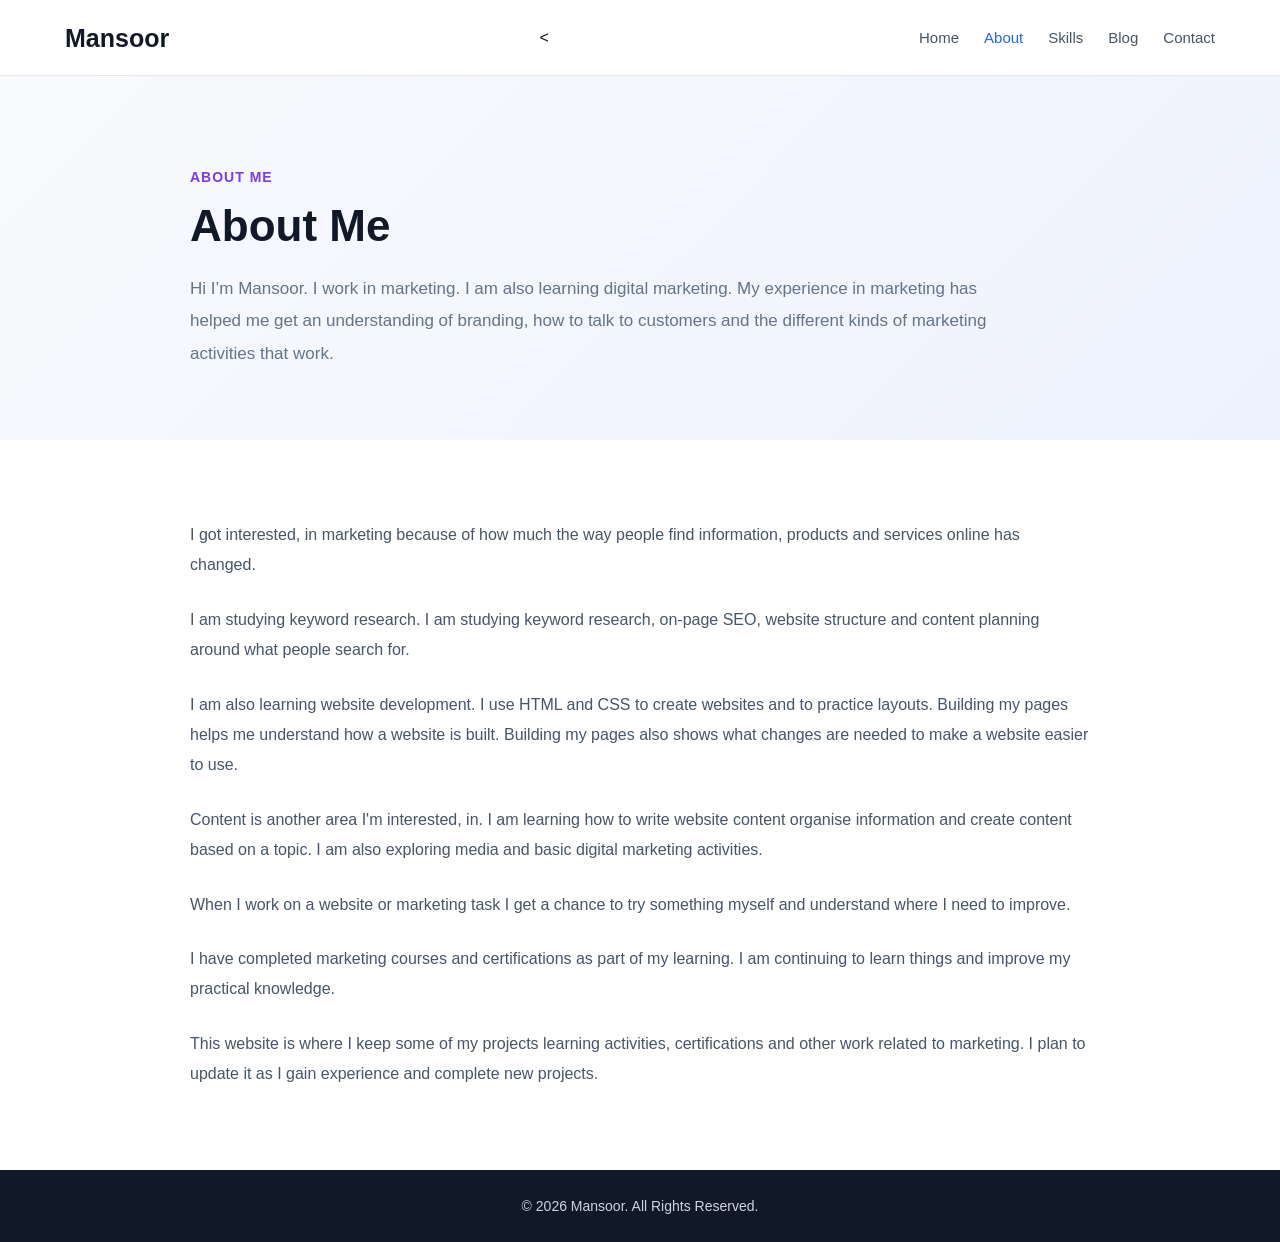
==== about.html @ fc7d1e47 "Fix About page navigation" ====
<!DOCTYPE html>
<html lang="en">

<head>
    <meta charset="UTF-8">
    <meta name="viewport" content="width=device-width, initial-scale=1.0">

    <title>About Me | Digital Marketing Professional in Kerala</title>

    <meta name="description"
        content="Learn more about Mansoor, his marketing experience, digital marketing learning, SEO, website development and practical projects.">

    <link rel="stylesheet" href="CSS/style.css">
</head>

<body>

    <!-- =========================
         Header
    ========================== -->

    <header class="header">

        <div class="container nav-container">

            <a href="index.html" class="logo">
                Mansoor
            </a>

            <<nav class="navbar">
    <a href="index.html">Home</a>
    <a href="about.html" class="active">About</a>
    <a href="skills.html">Skills</a>
    <a href="blog.html">Blog</a>
    <a href="contact.html">Contact</a>
</nav>

        </div>

    </header>


    <!-- =========================
         About Page
    ========================== -->

    <main class="about-page">

        <section class="about-hero">

            <div class="container about-hero-content">

                <p class="section-label">
                    ABOUT ME
                </p>

                <h1>
                    About Me
                </h1>

                <p class="about-hero-intro">
                    Hi I’m Mansoor. I work in marketing. I am also learning digital marketing. My experience in marketing has helped me get an understanding of branding, how to talk to customers and the different kinds of marketing activities that work.
                </p>

            </div>

        </section>


        <!-- =========================
             About Content
        ========================== -->

        <section class="about-content">

            <div class="container">

                <div class="about-text">

                    <p>
                        I got interested, in marketing because of how much the way people find information, products and services online has changed.
                    </p>

                    <p>
                        I am studying keyword research. I am studying keyword research, on-page SEO, website structure and content planning around what people search for.
                    </p>

                    <p>
                        I am also learning website development. I use HTML and CSS to create websites and to practice layouts. Building my pages helps me understand how a website is built. Building my pages also shows what changes are needed to make a website easier to use.
                    </p>

                    <p>
                        Content is another area I'm interested, in. I am learning how to write website content organise information and create content based on a topic. I am also exploring media and basic digital marketing activities.
                    </p>

                    <p>
                        When I work on a website or marketing task I get a chance to try something myself and understand where I need to improve.
                    </p>

                    <p>
                        I have completed marketing courses and certifications as part of my learning. I am continuing to learn things and improve my practical knowledge.
                    </p>

                    <p>
                        This website is where I keep some of my projects learning activities, certifications and other work related to marketing. I plan to update it as I gain experience and complete new projects.
                    </p>

                </div>

            </div>

        </section>

    </main>


    <!-- =========================
         Footer
    ========================== -->

    <footer class="footer">

        <div class="container">

            <p>
                © 2026 Mansoor. All Rights Reserved.
            </p>

        </div>

    </footer>


    <script src="js/script.js"></script>

</body>

</html>
---- CSS/style.css ----
/* ================================
   GENERAL RESET
================================ */

* {
    margin: 0;
    padding: 0;
    box-sizing: border-box;
}

html {
    scroll-behavior: smooth;
}

body {
    font-family: Arial, Helvetica, sans-serif;
    line-height: 1.6;
    color: #111827;
    background: #ffffff;
}

a {
    text-decoration: none;
    color: inherit;
}

img {
    max-width: 100%;
    display: block;
}

.container {
    width: 90%;
    max-width: 1150px;
    margin: 0 auto;
}


/* ================================
   HEADER
================================ */

.header {
    background: #ffffff;
    border-bottom: 1px solid #e5e7eb;
    position: sticky;
    top: 0;
    z-index: 1000;
}

.nav-container {
    min-height: 75px;
    display: flex;
    align-items: center;
    justify-content: space-between;
    gap: 30px;
}

.logo {
    font-size: 25px;
    font-weight: 700;
    color: #111827;
}

.navbar {
    display: flex;
    align-items: center;
    gap: 25px;
}

.navbar a {
    font-size: 15px;
    color: #475569;
    transition: 0.3s ease;
}

.navbar a:hover,
.navbar a.active {
    color: #2563eb;
}


/* ================================
   HERO SECTION
================================ */

.hero {
    padding: 95px 0;
    background: linear-gradient(135deg, #f8fafc 0%, #eef2ff 100%);
}

.hero-content {
    display: grid;
    grid-template-columns: minmax(0, 1fr) 350px;
    align-items: center;
    gap: 60px;
}

.hero-text {
    min-width: 0;
}

.hero-small-title {
    font-size: 18px;
    color: #2563eb;
    font-weight: 600;
    margin-bottom: 12px;
}

.hero h1 {
    font-size: 52px;
    line-height: 1.15;
    color: #111827;
    margin-bottom: 18px;
}

.hero h2 {
    font-size: 22px;
    font-weight: 500;
    color: #475569;
    margin-bottom: 20px;
}

.hero-description {
    max-width: 650px;
    color: #64748b;
    font-size: 17px;
    margin-bottom: 30px;
}

.hero-buttons {
    display: flex;
    gap: 15px;
    flex-wrap: wrap;
}


/* ================================
   HERO IMAGE
================================ */

.hero-image {
    width: 350px;
    display: flex;
    justify-content: center;
    align-items: center;
}

.hero-image img {
    width: 350px;
    height: 400px;
    object-fit: cover;
    border-radius: 16px;
    border: 1px solid #c7d2fe;
}


/* ================================
   BUTTONS
================================ */

.btn {
    display: inline-block;
    padding: 13px 25px;
    border-radius: 7px;
    font-size: 15px;
    font-weight: 600;
    transition: 0.3s ease;
}

.primary-btn {
    background: #2563eb;
    color: #ffffff;
}

.primary-btn:hover {
    background: #1d4ed8;
    transform: translateY(-2px);
}

.secondary-btn {
    border: 1px solid #2563eb;
    color: #2563eb;
    background: #ffffff;
}

.secondary-btn:hover {
    background: #2563eb;
    color: #ffffff;
}


/* ================================
   COMMON SECTIONS
================================ */

.intro,
.skills-preview,
.projects-preview,
.contact-cta {
    padding: 80px 0;
}

.section-label {
    color: #7c3aed;
    font-size: 14px;
    font-weight: 700;
    text-transform: uppercase;
    letter-spacing: 1px;
    margin-bottom: 10px;
}

.intro h2,
.skills-preview h2,
.projects-preview h2,
.contact-cta h2 {
    font-size: 34px;
    line-height: 1.25;
    color: #111827;
    margin-bottom: 20px;
}

.intro p,
.projects-preview p {
    max-width: 800px;
    color: #64748b;
    font-size: 16px;
    margin-bottom: 18px;
}


/* ================================
   TEXT LINK
================================ */

.text-link {
    display: inline-block;
    margin-top: 10px;
    color: #2563eb;
    font-weight: 600;
}

.text-link:hover {
    color: #7c3aed;
}


/* ================================
   SKILLS SECTION
================================ */

.skills-preview {
    background: #f8fafc;
}

.skills-grid {
    display: grid;
    grid-template-columns: repeat(4, 1fr);
    gap: 20px;
    margin-top: 35px;
}

.skill-card {
    background: #ffffff;
    padding: 28px 22px;
    border: 1px solid #e5e7eb;
    border-radius: 12px;
    transition: 0.3s ease;
}

.skill-card:hover {
    transform: translateY(-6px);
    border-color: #c7d2fe;
    box-shadow: 0 12px 30px rgba(37, 99, 235, 0.10);
}

.skill-card h3 {
    font-size: 20px;
    color: #111827;
    margin-bottom: 12px;
}

.skill-card p {
    color: #64748b;
    font-size: 15px;
    line-height: 1.7;
}


/* ================================
   PROJECTS SECTION
================================ */

.projects-preview {
    text-align: center;
    background: #ffffff;
}

.projects-preview p {
    margin-left: auto;
    margin-right: auto;
    margin-bottom: 28px;
}


/* ================================
   CONTACT CTA
================================ */

.contact-cta {
    background: linear-gradient(135deg, #2563eb 0%, #7c3aed 100%);
    text-align: center;
    color: #ffffff;
}

.contact-cta h2 {
    color: #ffffff;
}

.contact-cta p {
    max-width: 700px;
    margin: 0 auto 25px;
    color: #eef2ff;
    font-size: 16px;
}

.contact-cta .primary-btn {
    background: #ffffff;
    color: #2563eb;
}

.contact-cta .primary-btn:hover {
    background: #f1f5f9;
}


/* ================================
   FOOTER
================================ */

.footer {
    background: #111827;
    color: #ffffff;
    text-align: center;
    padding: 25px 0;
}

.footer p {
    font-size: 14px;
    color: #cbd5e1;
}


/* ================================
   SKILLS PAGE
================================ */

.page-header {
    padding: 90px 0 60px;
    background: linear-gradient(135deg, #f8fafc, #eef2ff);
    text-align: center;
}

.page-header .section-label {
    margin-bottom: 12px;
}

.page-header h1 {
    font-size: 42px;
    margin-bottom: 18px;
    color: #111827;
}

.page-header p {
    max-width: 700px;
    margin: 0 auto;
    color: #64748b;
    line-height: 1.8;
    font-size: 17px;
}

.skills-section {
    padding: 80px 0;
    background: #ffffff;
}

.skill-detail {
    max-width: 900px;
    margin: 0 auto 28px;
    padding: 32px 36px;
    background: #f8fafc;
    border: 1px solid #e2e8f0;
    border-radius: 14px;
    transition: 0.3s ease;
}

.skill-detail:hover {
    transform: translateY(-4px);
    border-color: #c7d2fe;
    box-shadow: 0 10px 30px rgba(37, 99, 235, 0.08);
}

.skill-detail h2 {
    margin-bottom: 14px;
    color: #2563eb;
    font-size: 24px;
}

.skill-detail p {
    margin: 0;
    color: #475569;
    line-height: 1.8;
    font-size: 16px;
}


/* ================================
   ABOUT PAGE
================================ */

.about-page {
    background: #ffffff;
}

.about-hero {
    padding: 90px 0 70px;
    background: linear-gradient(135deg, #f8fafc 0%, #eef2ff 100%);
}

.about-hero-content {
    max-width: 900px;
}

.about-hero .section-label {
    margin-bottom: 12px;
}

.about-hero h1 {
    font-size: 44px;
    line-height: 1.2;
    color: #111827;
    margin-bottom: 20px;
}

.about-hero-intro {
    max-width: 800px;
    color: #64748b;
    font-size: 17px;
    line-height: 1.9;
}

.about-content {
    padding: 80px 0;
    background: #ffffff;
}

.about-text {
    max-width: 900px;
    margin: 0 auto;
}

.about-text p {
    color: #475569;
    font-size: 16px;
    line-height: 1.9;
    margin-bottom: 24px;
}

.about-text p:last-child {
    margin-bottom: 0;
}

.about-highlight {
    margin-top: 30px;
    padding: 22px 25px;
    border-left: 4px solid #7c3aed;
    background: #f5f3ff;
    border-radius: 8px;
}

.about-highlight p {
    margin: 0;
    color: #4c1d95;
}


/* ================================
   BLOG PAGE
================================ */

.blog-page {
    padding: 80px 0;
    background: #ffffff;
}

.blog-header {
    padding: 90px 0 60px;
    background: linear-gradient(135deg, #f8fafc, #eef2ff);
}

.blog-header-content {
    max-width: 850px;
}

.blog-header .section-label {
    margin-bottom: 12px;
}

.blog-header h1 {
    font-size: 44px;
    line-height: 1.2;
    color: #111827;
    margin-bottom: 20px;
}

.blog-header p {
    max-width: 750px;
    color: #64748b;
    font-size: 17px;
    line-height: 1.8;
}

.blog-content {
    max-width: 900px;
    margin: 0 auto;
}

.blog-post {
    padding: 35px 0;
    border-bottom: 1px solid #e5e7eb;
}

.blog-post:last-child {
    border-bottom: none;
}

.blog-post h2 {
    color: #2563eb;
    font-size: 27px;
    line-height: 1.3;
    margin-bottom: 18px;
}

.blog-post p {
    color: #475569;
    font-size: 16px;
    line-height: 1.9;
    margin-bottom: 20px;
}

.blog-post p:last-child {
    margin-bottom: 0;
}

.blog-highlight {
    margin: 20px 0 0;
    padding: 22px 25px;
    background: #f5f3ff;
    border-left: 4px solid #7c3aed;
    border-radius: 8px;
}

.blog-highlight p {
    margin: 0;
    color: #4c1d95;
}


/* ================================
   CONTACT PAGE
================================ */

.contact-page {
    background: #ffffff;
}

.contact-hero {
    padding: 90px 0 65px;
    background: linear-gradient(135deg, #f8fafc 0%, #eef2ff 100%);
}

.contact-hero h1 {
    font-size: 44px;
    line-height: 1.2;
    color: #111827;
    margin-bottom: 20px;
}

.contact-intro {
    max-width: 800px;
    color: #64748b;
    font-size: 17px;
    line-height: 1.9;
}

.contact-content {
    padding: 80px 0;
    background: #ffffff;
}

.contact-grid {
    display: grid;
    grid-template-columns: 1fr 1fr;
    gap: 50px;
    align-items: start;
}

.contact-info {
    padding: 35px;
    background: #f8fafc;
    border: 1px solid #e2e8f0;
    border-radius: 16px;
}

.contact-info h2 {
    color: #111827;
    font-size: 28px;
    margin-bottom: 20px;
}

.contact-info > p {
    color: #475569;
    font-size: 16px;
    line-height: 1.9;
    margin-bottom: 30px;
}

.contact-item {
    padding: 20px 0;
    border-top: 1px solid #e2e8f0;
}

.contact-item h3 {
    color: #2563eb;
    font-size: 18px;
    margin-bottom: 8px;
}

.contact-item p {
    color: #64748b;
    font-size: 15px;
    line-height: 1.7;
}

.interest-list {
    list-style: none;
    padding: 0;
    margin: 0;
}

.interest-list li {
    position: relative;
    padding: 7px 0 7px 20px;
    color: #64748b;
    font-size: 15px;
}

.interest-list li::before {
    content: "•";
    position: absolute;
    left: 0;
    color: #7c3aed;
    font-weight: 700;
}

.contact-form-box {
    background: #ffffff;
    padding: 35px;
    border: 1px solid #e2e8f0;
    border-radius: 16px;
}

.contact-form-box h2 {
    color: #111827;
    font-size: 28px;
    margin-bottom: 15px;
}

.contact-form-box > p {
    color: #64748b;
    font-size: 15px;
    line-height: 1.8;
    margin-bottom: 30px;
}

.contact-form {
    width: 100%;
}

.form-group {
    margin-bottom: 20px;
}

.form-group label {
    display: block;
    margin-bottom: 8px;
    color: #111827;
    font-size: 15px;
    font-weight: 600;
}

.form-group input,
.form-group textarea {
    width: 100%;
    padding: 13px 15px;
    border: 1px solid #cbd5e1;
    border-radius: 7px;
    background: #ffffff;
    color: #111827;
    font-family: Arial, Helvetica, sans-serif;
    font-size: 15px;
    outline: none;
    transition: 0.3s ease;
}

.form-group input:focus,
.form-group textarea:focus {
    border-color: #2563eb;
    box-shadow: 0 0 0 3px rgba(37, 99, 235, 0.08);
}

.form-group textarea {
    resize: vertical;
    min-height: 160px;
}

.contact-form .btn {
    border: none;
    cursor: pointer;
}


/* ================================
   TABLET
================================ */

@media (max-width: 900px) {

    .navbar {
        gap: 15px;
    }

    .navbar a {
        font-size: 14px;
    }

    .hero-content {
        grid-template-columns: minmax(0, 1fr) 280px;
        gap: 35px;
    }

    .hero h1 {
        font-size: 42px;
    }

    .hero-image {
        width: 280px;
    }

    .hero-image img {
        width: 280px;
        height: 330px;
    }

    .skills-grid {
        grid-template-columns: repeat(2, 1fr);
    }
}


/* ================================
   MOBILE
================================ */

@media (max-width: 700px) {

    .nav-container {
        min-height: 75px;
        padding: 15px 0;
    }

    .navbar {
        gap: 12px 18px;
        justify-content: center;
        flex-wrap: wrap;
    }

    .navbar a {
        font-size: 14px;
    }

    .hero {
        padding: 60px 0;
    }

    .hero-content {
        display: flex;
        flex-direction: column;
        text-align: center;
        gap: 35px;
    }

    .hero-text {
        width: 100%;
    }

    .hero h1 {
        font-size: 36px;
    }

    .hero h2 {
        font-size: 19px;
    }

    .hero-description {
        font-size: 16px;
        margin-left: auto;
        margin-right: auto;
    }

    .hero-buttons {
        justify-content: center;
    }

    .hero-image {
        width: 100%;
        display: flex;
        justify-content: center;
        align-items: center;
    }

    .hero-image img {
        width: 320px;
        max-width: 100%;
        height: 360px;
    }

    .intro,
    .skills-preview,
    .projects-preview,
    .contact-cta {
        padding: 60px 0;
    }

    .intro h2,
    .skills-preview h2,
    .projects-preview h2,
    .contact-cta h2 {
        font-size: 28px;
    }

    .skills-grid {
        grid-template-columns: 1fr;
    }

    .page-header {
        padding: 65px 20px 45px;
    }

    .page-header h1 {
        font-size: 32px;
    }

    .skills-section {
        padding: 50px 20px;
    }

    .skill-detail {
        padding: 25px 22px;
        margin-bottom: 20px;
    }

    .skill-detail h2 {
        font-size: 21px;
    }

    .skill-detail p {
        font-size: 15px;
    }

    .about-hero {
        padding: 65px 20px 50px;
    }

    .about-hero h1 {
        font-size: 34px;
    }

    .about-hero-intro {
        font-size: 16px;
    }

    .about-content {
        padding: 55px 20px;
    }

    .about-text p {
        font-size: 15px;
    }

    .blog-header {
        padding: 65px 20px 50px;
    }

    .blog-header h1 {
        font-size: 34px;
    }

    .blog-header p {
        font-size: 16px;
    }

    .blog-page {
        padding: 50px 20px;
    }

    .blog-content {
        max-width: 100%;
    }

    .blog-post {
        padding: 28px 0;
    }

    .blog-post h2 {
        font-size: 23px;
    }

    .blog-post p {
        font-size: 15px;
    }

    .contact-hero {
        padding: 65px 20px 50px;
    }

    .contact-hero h1 {
        font-size: 34px;
    }

    .contact-intro {
        font-size: 16px;
    }

    .contact-content {
        padding: 55px 20px;
    }

    .contact-grid {
        grid-template-columns: 1fr;
        gap: 30px;
    }

    .contact-info,
    .contact-form-box {
        padding: 28px 22px;
    }

    .contact-info h2,
    .contact-form-box h2 {
        font-size: 24px;
    }
}


/* ================================
   SMALL MOBILE
================================ */

@media (max-width: 450px) {

    .container {
        width: 92%;
    }

    .logo {
        font-size: 23px;
    }

    .navbar {
        gap: 10px 14px;
    }

    .navbar a {
        font-size: 13px;
    }

    .hero h1 {
        font-size: 31px;
    }

    .hero h2 {
        font-size: 18px;
    }

    .btn {
        width: 100%;
        text-align: center;
    }

    .hero-buttons {
        width: 100%;
    }

    .hero-image img {
        width: 280px;
        height: 320px;
    }

    .page-header h1,
    .about-hero h1,
    .blog-header h1,
    .contact-hero h1 {
        font-size: 30px;
    }

    .blog-page {
        padding: 45px 18px;
    }

    .blog-post h2 {
        font-size: 21px;
    }

    .contact-info,
    .contact-form-box {
        padding: 24px 18px;
    }

    .contact-info h2,
    .contact-form-box h2 {
        font-size: 22px;
    }

    .form-group input,
    .form-group textarea {
        font-size: 14px;
    }
}
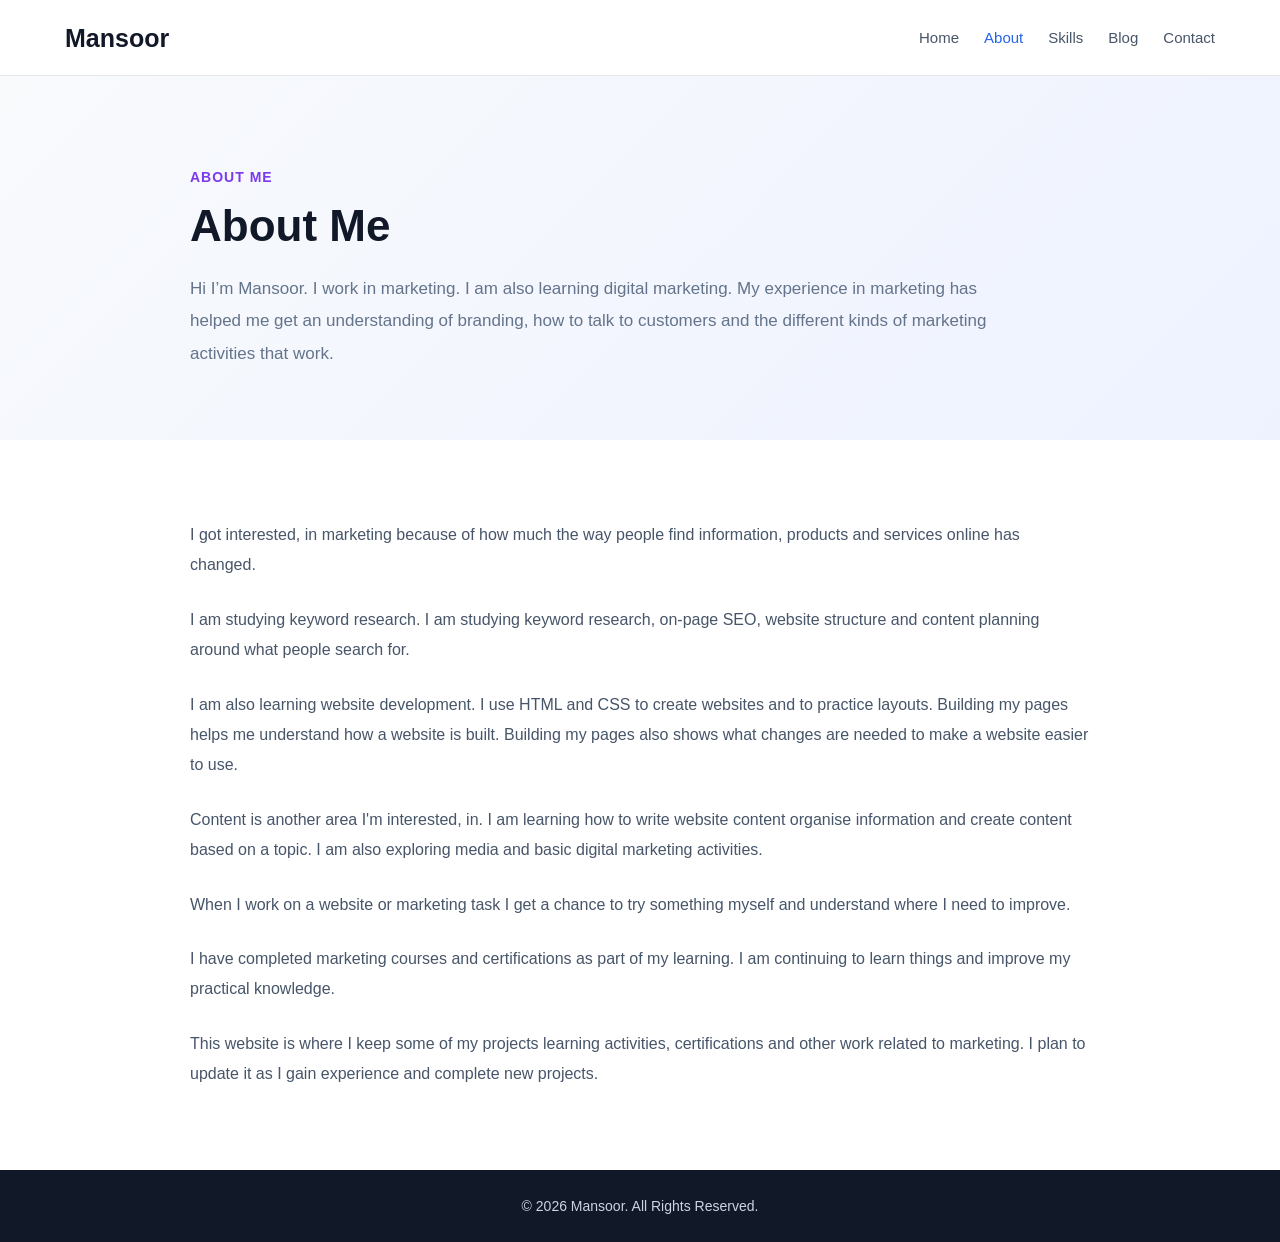
==== commit 53aa8494: "image" ====
--- a/about.html
+++ b/about.html
@@ -27,7 +27,7 @@
                 Mansoor
             </a>
 
-            <<nav class="navbar">
+            <nav class="navbar">
     <a href="index.html">Home</a>
     <a href="about.html" class="active">About</a>
     <a href="skills.html">Skills</a>
--- a/CSS/style.css
+++ b/CSS/style.css
@@ -1036,4 +1036,30 @@
     .form-group textarea {
         font-size: 14px;
     }
+}
+
+@media (max-width: 900px) {
+    .contact-grid {
+        grid-template-columns: 1fr;
+        gap: 30px;
+    }
+}
+
+@media (max-width: 700px) {
+    .contact-hero {
+        padding: 55px 0 40px;
+    }
+
+    .contact-hero h1 {
+        font-size: 34px;
+    }
+
+    .contact-content {
+        padding: 45px 0;
+    }
+
+    .contact-info,
+    .contact-form-box {
+        padding: 22px;
+    }
 }
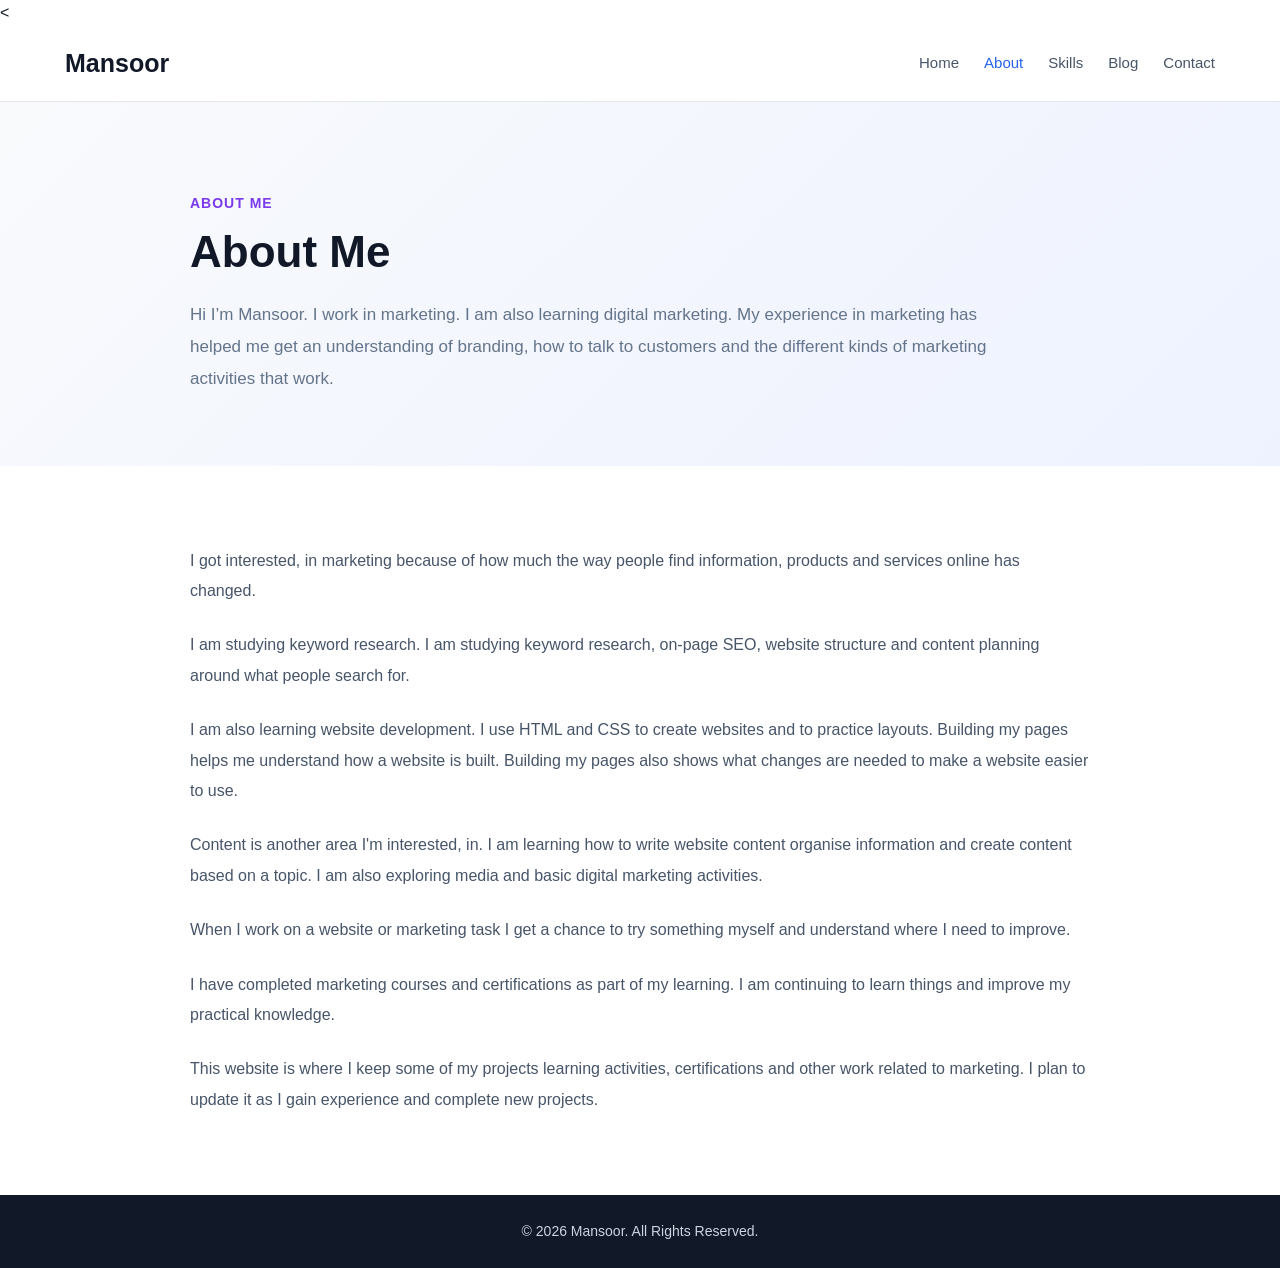
==== commit a64ae4cc: "Add canonical URLs for SEO" ====
--- a/about.html
+++ b/about.html
@@ -3,14 +3,35 @@
 
 <head>
     <meta charset="UTF-8">
+
+    <script type="text/javascript">
+    (function(c,l,a,r,i,t,y){
+        c[a]=c[a]||function(){(c[a].q=c[a].q||[]).push(arguments)};
+        t=l.createElement(r);t.async=1;t.src="https://www.clarity.ms/tag/"+i;
+        y=l.getElementsByTagName(r)[0];y.parentNode.insertBefore(t,y);
+    })(window, document, "clarity", "script", "yx1mmnayr7");
+</script>
+
     <meta name="viewport" content="width=device-width, initial-scale=1.0">
 
-    <title>About Me | Digital Marketing Professional in Kerala</title>
+    <<title>About Mansoor | Digital Marketing Professional</title>
 
-    <meta name="description"
-        content="Learn more about Mansoor, his marketing experience, digital marketing learning, SEO, website development and practical projects.">
+<meta name="description" content="Learn about Mansoor, a digital marketing professional developing skills in SEO, website development, content marketing and practical digital projects.">
 
     <link rel="stylesheet" href="CSS/style.css">
+
+    
+<!-- Google tag (gtag.js) -->
+<script async src="https://www.googletagmanager.com/gtag/js?id=G-HYNZ5QXBGD"></script>
+<script>
+  window.dataLayer = window.dataLayer || [];
+  function gtag(){dataLayer.push(arguments);}
+  gtag('js', new Date());
+  gtag('config', 'G-HYNZ5QXBGD');
+</script>
+
+<link rel="canonical" href="https://mansoorvstar-lgtm.github.io/digital-marketing-portfolio/about.html">
+
 </head>
 
 <body>
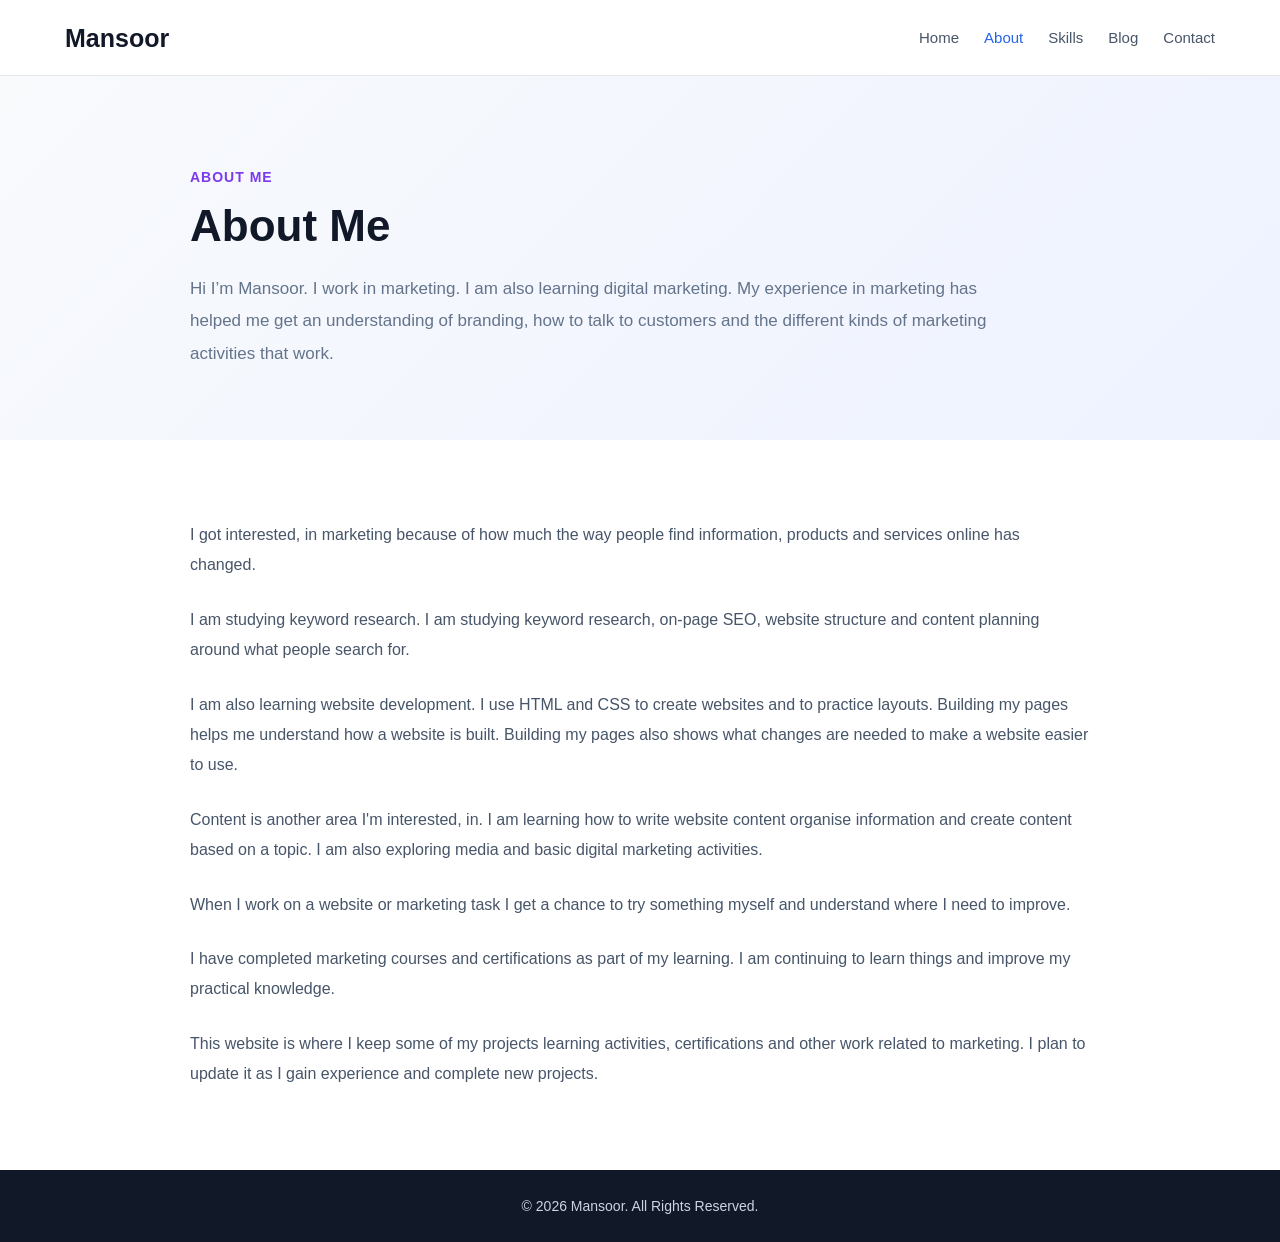
==== commit 1e801e14: "New" ====
--- a/about.html
+++ b/about.html
@@ -14,9 +14,14 @@
 
     <meta name="viewport" content="width=device-width, initial-scale=1.0">
 
-    <<title>About Mansoor | Digital Marketing Professional</title>
+    <title>About Mansoor | Digital Marketing Professional</title>
 
 <meta name="description" content="Learn about Mansoor, a digital marketing professional developing skills in SEO, website development, content marketing and practical digital projects.">
+
+<meta property="og:title" content="About Mansoor | Digital Marketing Professional">
+<meta property="og:description" content="Learn about Mansoor's digital marketing journey, SEO practice, website development and practical projects.">
+<meta property="og:url" content="https://mansoorvstar-lgtm.github.io/digital-marketing-portfolio/about.html">
+<meta property="og:type" content="website">
 
     <link rel="stylesheet" href="CSS/style.css">
 
--- a/CSS/style.css
+++ b/CSS/style.css
@@ -1062,4 +1062,49 @@
     .contact-form-box {
         padding: 22px;
     }
-}+}
+```css
+/* Mobile Hamburger Menu */
+
+.menu-toggle {
+    display: none;
+}
+
+.menu-icon {
+    display: none;
+    font-size: 28px;
+    cursor: pointer;
+    color: #2563eb;
+}
+
+@media (max-width: 768px) {
+    .nav-container {
+        position: relative;
+        flex-wrap: wrap;
+        justify-content: space-between;
+        align-items: center;
+    }
+
+    .menu-icon {
+        display: block;
+    }
+
+    .navbar {
+         display: none !important;
+        width: 100%;
+        flex-direction: column;
+        gap: 0;
+        padding-top: 15px;
+    }
+
+    .navbar a {
+        display: block;
+        padding: 12px 0;
+    }
+
+    .menu-toggle:checked ~ .navbar {
+    display: flex !important;
+}
+    }
+}
+```
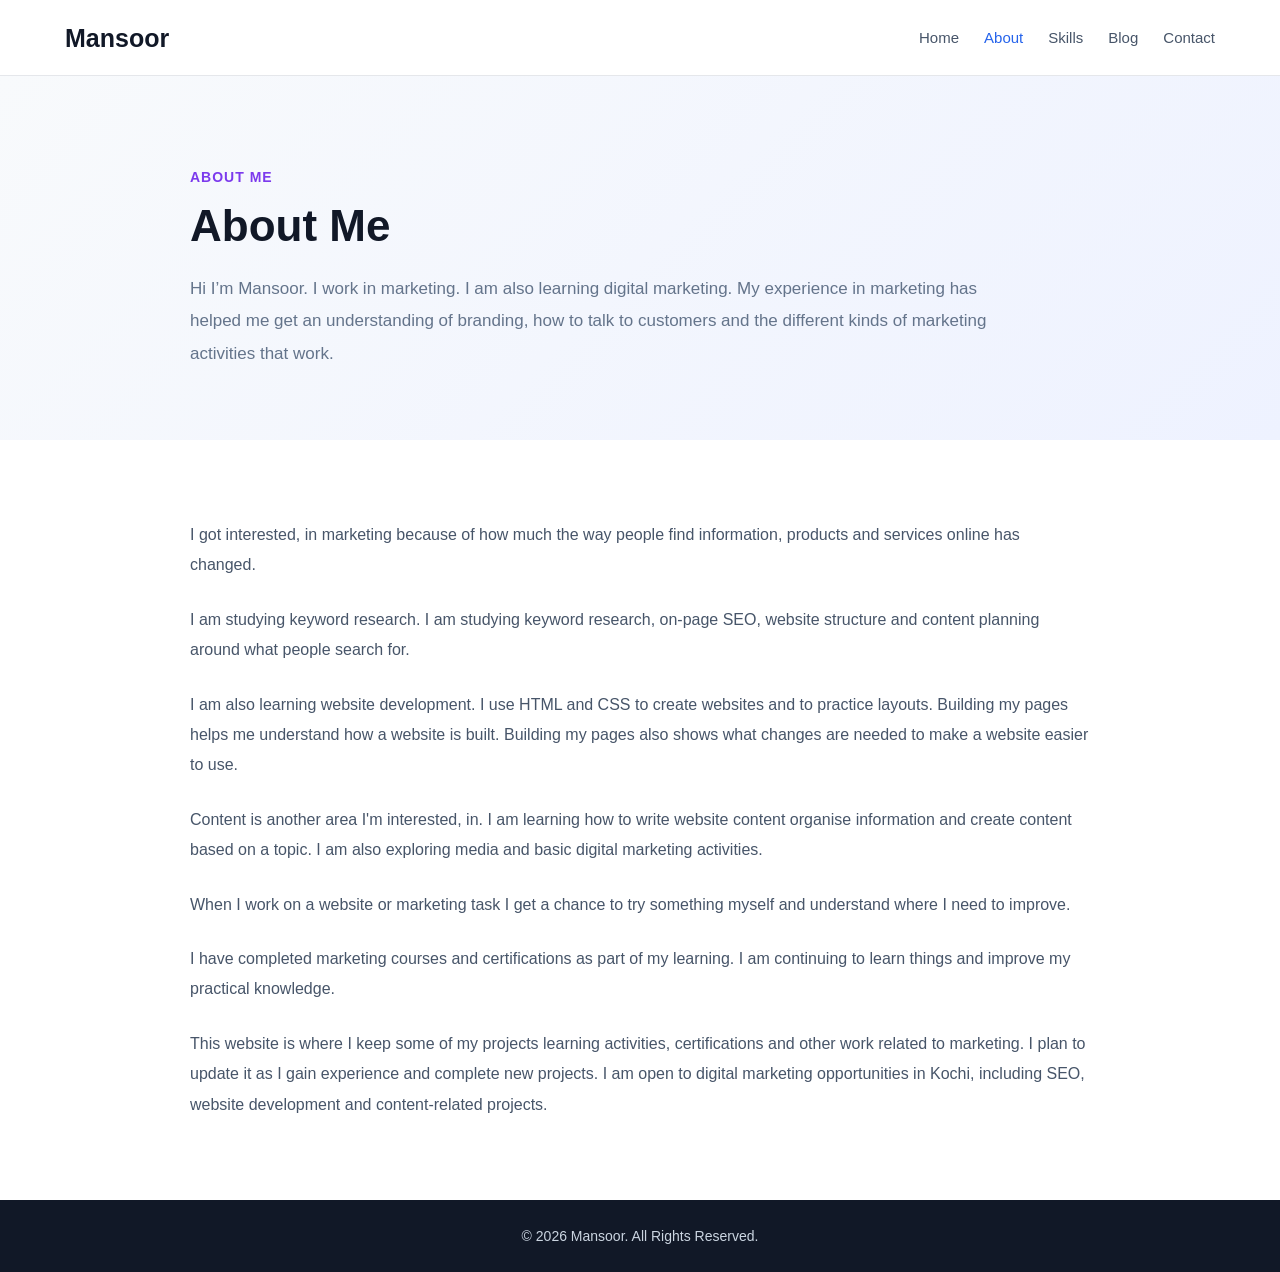
==== commit 87d740cf: "Update Kochi SEO content" ====
--- a/about.html
+++ b/about.html
@@ -16,7 +16,7 @@
 
     <title>About Mansoor | Digital Marketing Professional</title>
 
-<meta name="description" content="Learn about Mansoor, a digital marketing professional developing skills in SEO, website development, content marketing and practical digital projects.">
+<meta name="description" content="Learn about Mansoor, a digital marketing professional serving Kochi, with interests in SEO, website development, content marketing and practical digital projects.">
 
 <meta property="og:title" content="About Mansoor | Digital Marketing Professional">
 <meta property="og:description" content="Learn about Mansoor's digital marketing journey, SEO practice, website development and practical projects.">
@@ -129,6 +129,7 @@
 
                     <p>
                         This website is where I keep some of my projects learning activities, certifications and other work related to marketing. I plan to update it as I gain experience and complete new projects.
+                        I am open to digital marketing opportunities in Kochi, including SEO, website development and content-related projects.
                     </p>
 
                 </div>
--- a/CSS/style.css
+++ b/CSS/style.css
@@ -1104,7 +1104,6 @@
 
     .menu-toggle:checked ~ .navbar {
     display: flex !important;
-}
     }
 }
 ```
